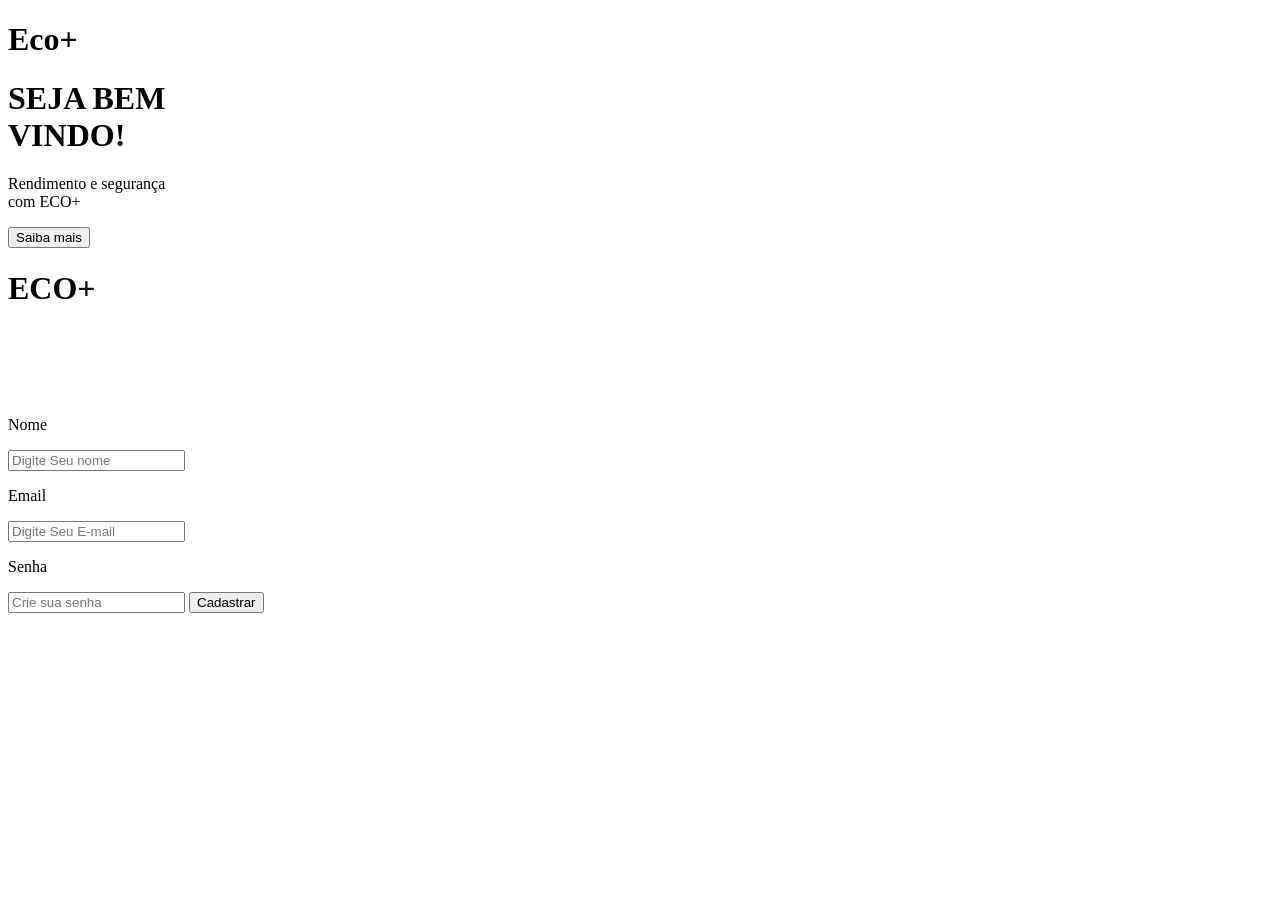
==== html/Cadastro.html @ 8de612c9 "first commit" ====
<!DOCTYPE html>
<html lang="en">
  <head>
    <meta charset="UTF-8" />
    <meta name="viewport" content="width=device-width, initial-scale=1.0" />
    <title>Document</title>

    <link rel="stylesheet" href="style.css" />
  </head>
  <body>
    <main>
      <div class="lateral">
        <h1 class="logo">Eco+</h1>

        <div class="nomes">
          <h1>SEJA BEM<br />VINDO!</h1>
          <p>Rendimento e segurança <br />com ECO+</p>
        </div>

        <button class="botao-lateral">Saiba mais</button>
      </div>

      <div class="principal">
        <div class="titulos">
          <h1>ECO+</h1>
        </div>
        <br /><br />

        <form action="">
          <br /><br />
          <p>Nome</p>
          <input type="text" id="Nome" placeholder="Digite Seu nome" />
          <br />

          <p>Email</p>
          <input type="text" id="Email" placeholder="Digite Seu E-mail" />
          <br />

          <p>Senha</p>
          <input type="text" id="Senha" placeholder="Crie sua senha" />

          <button class="botao-principal" style="margin-top: -10px">
            Cadastrar
          </button>
          <br />

          <a href="index.html" style="margin-left: -70%">Entrar</a>
        </form>
      </div>
    </main>
  </body>
</html>
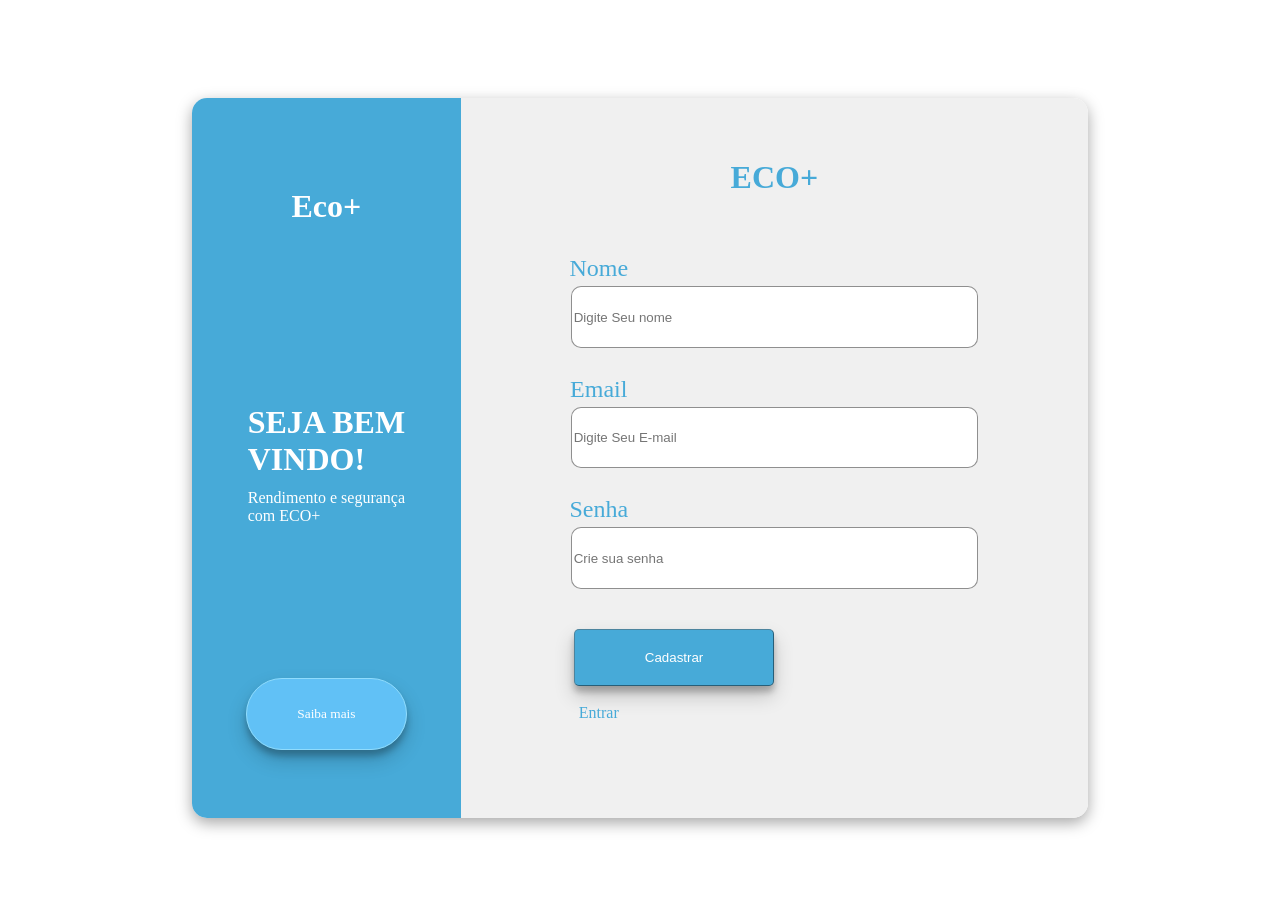
==== commit 9bc6c24d: "conexão com css" ====
--- a/html/Cadastro.html
+++ b/html/Cadastro.html
@@ -5,7 +5,7 @@
     <meta name="viewport" content="width=device-width, initial-scale=1.0" />
     <title>Document</title>
 
-    <link rel="stylesheet" href="style.css" />
+    <link rel="stylesheet" href="css/style.css" />
   </head>
   <body>
     <main>
--- a/html/css/style.css
+++ b/html/css/style.css
@@ -0,0 +1,165 @@
+body {
+  display: flex;
+  align-items: center;
+  justify-content: center;
+
+  background: #fff;
+}
+
+main {
+  width: 70vw;
+  height: 80vh;
+
+  margin-top: 10vh;
+
+  border-radius: 15px;
+
+  display: flex;
+  flex-direction: row;
+  align-items: center;
+
+  box-shadow: rgba(0, 0, 0, 0.35) 0px 5px 15px;
+}
+
+.lateral {
+  background: #47aad8;
+  width: 30vw;
+  height: 100%;
+  border-top-left-radius: 15px;
+  border-bottom-left-radius: 15px;
+
+  display: flex;
+  flex-direction: column;
+
+  justify-content: space-around;
+  align-items: center;
+
+  color: white;
+}
+
+.lateral p {
+  margin-top: -10px;
+}
+
+.nomes {
+  display: flex;
+  flex-direction: column;
+  justify-content: center;
+  align-items: center;
+}
+
+.principal {
+  background: #f0f0f0;
+  width: 100%;
+  height: 100%;
+
+  border-bottom-right-radius: 15px;
+  border-top-right-radius: 15px;
+
+  display: flex;
+  flex-direction: column;
+  justify-content: center;
+  align-items: center;
+}
+
+form {
+  display: flex;
+  flex-direction: column;
+  justify-content: center;
+  align-items: center;
+
+  width: 80%;
+  height: 80%;
+  background: rgba(106, 142, 35, 0);
+
+  margin-top: -50px;
+}
+
+input {
+  margin-bottom: 50px;
+  margin-top: -20px;
+
+  width: 80%;
+  height: 10%;
+
+  border-radius: 10px;
+
+  border-style: solid;
+  border-color: #00000070;
+  border-width: 1px;
+}
+
+input:focus {
+  margin-bottom: 50px;
+  margin-top: -20px;
+
+  width: 80%;
+  height: 10%;
+
+  border-radius: 10px;
+
+  background: #c1e8ffc7;
+}
+
+.botao-lateral {
+  width: 60%;
+  height: 10%;
+
+  border-radius: 50px;
+  border-color: #90dcfd;
+  background: #68c8ffc7;
+  border-style: groove;
+  border-width: 1.2px;
+  color: white;
+
+  font-family: American Typewriter, serif;
+
+  box-shadow: rgba(0, 0, 0, 0.19) 0px 10px 20px, rgba(0, 0, 0, 0.23) 0px 6px 6px;
+}
+
+.botao-lateral:hover {
+  scale: 1.1;
+}
+
+.botao-principal {
+  width: 40%;
+  height: 10%;
+
+  background: #47aad8;
+  color: #fff;
+
+  border-radius: 5px;
+
+  border-color: #00000070;
+
+  margin-left: -40%;
+
+  border-width: 1px;
+
+  box-shadow: rgba(0, 0, 0, 0.19) 0px 10px 20px, rgba(0, 0, 0, 0.23) 0px 6px 6px;
+}
+
+.botao-principal:hover {
+  background: #4bc6fa;
+  scale: 1.05;
+}
+
+form p {
+  margin-left: -70%;
+
+  margin-top: -8%;
+
+  color: #47aad8;
+  font-size: 24px;
+}
+
+.titulos {
+  color: #47aad8;
+}
+
+a {
+  margin-left: -65%;
+
+  text-decoration: none;
+  color: #47aad8;
+}
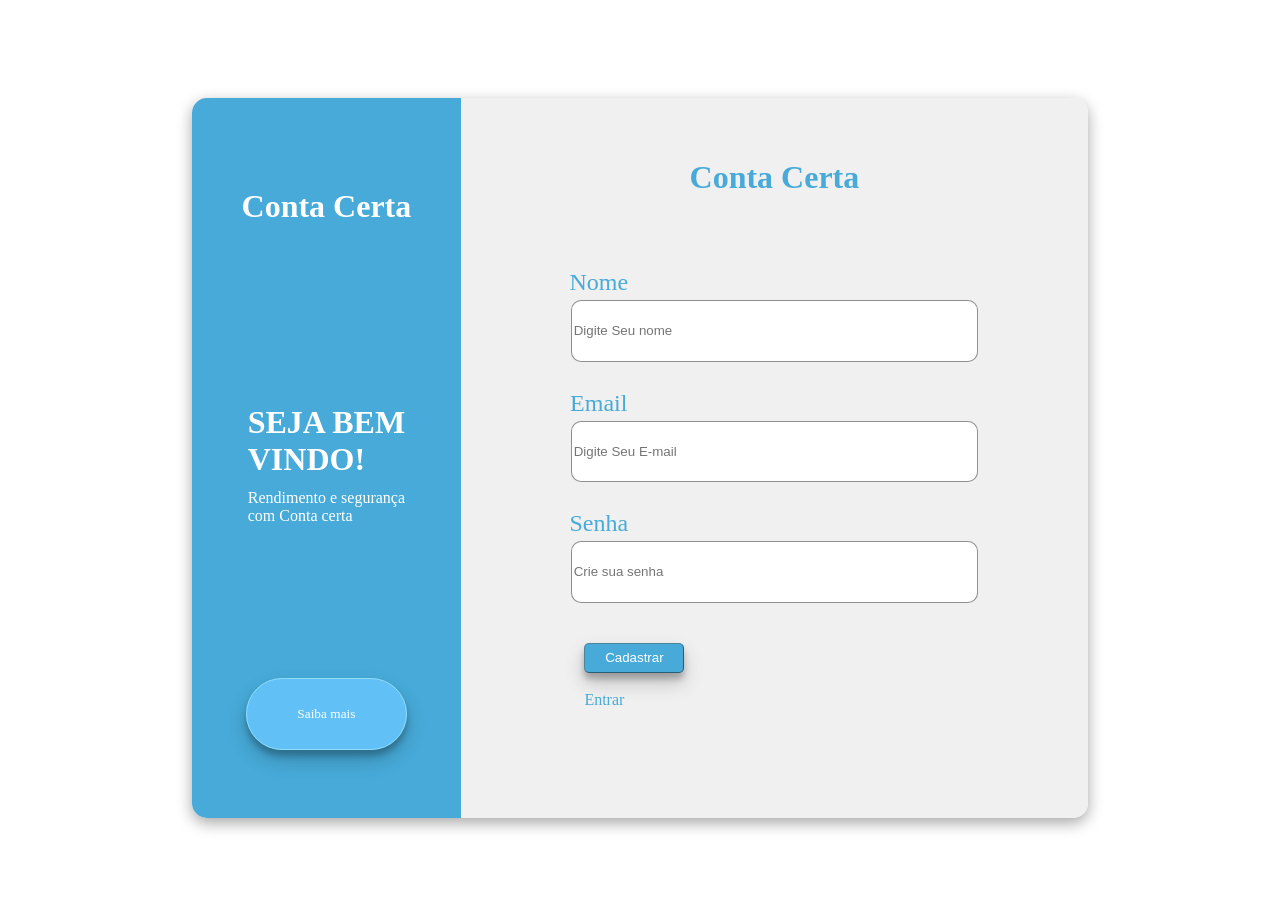
==== commit da1da9a3: "campos obrigatorios" ====
--- a/html/Cadastro.html
+++ b/html/Cadastro.html
@@ -10,11 +10,11 @@
   <body>
     <main>
       <div class="lateral">
-        <h1 class="logo">Eco+</h1>
+        <h1 class="logo">Conta Certa</h1>
 
         <div class="nomes">
           <h1>SEJA BEM<br />VINDO!</h1>
-          <p>Rendimento e segurança <br />com ECO+</p>
+          <p>Rendimento e segurança <br />com Conta certa</p>
         </div>
 
         <button class="botao-lateral">Saiba mais</button>
@@ -22,29 +22,35 @@
 
       <div class="principal">
         <div class="titulos">
-          <h1>ECO+</h1>
+          <h1>Conta Certa</h1>
         </div>
         <br /><br />
 
-        <form action="">
+        <form action="index.html">
           <br /><br />
           <p>Nome</p>
-          <input type="text" id="Nome" placeholder="Digite Seu nome" />
+          <input type="text" id="Nome" required placeholder="Digite Seu nome" />
           <br />
 
           <p>Email</p>
-          <input type="text" id="Email" placeholder="Digite Seu E-mail" />
+          <input
+            type="text"
+            id="Email"
+            required
+            placeholder="Digite Seu E-mail"
+          />
           <br />
 
           <p>Senha</p>
-          <input type="text" id="Senha" placeholder="Crie sua senha" />
+          <input type="text" id="Senha" required placeholder="Crie sua senha" />
 
           <button class="botao-principal" style="margin-top: -10px">
             Cadastrar
           </button>
+
           <br />
 
-          <a href="index.html" style="margin-left: -70%">Entrar</a>
+          <a href="index.html" style="margin-left: -340px">Entrar</a>
         </form>
       </div>
     </main>
--- a/html/css/style.css
+++ b/html/css/style.css
@@ -122,8 +122,8 @@
 }
 
 .botao-principal {
-  width: 40%;
-  height: 10%;
+  width: 100px;
+  height: 30px;
 
   background: #47aad8;
   color: #fff;
@@ -132,7 +132,7 @@
 
   border-color: #00000070;
 
-  margin-left: -40%;
+  margin-left: -280px;
 
   border-width: 1px;
 
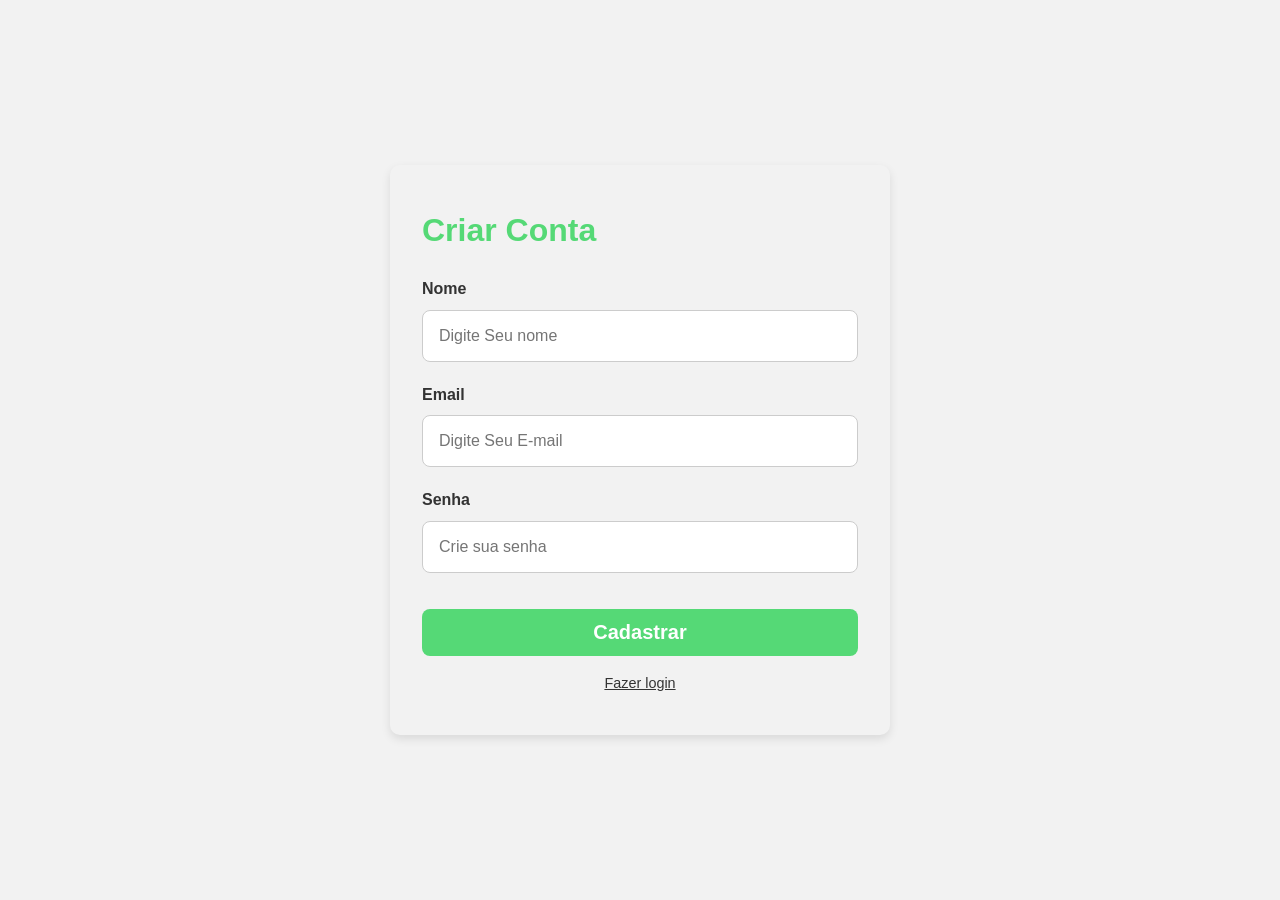
==== commit 02681f20: "ajustes" ====
--- a/html/Cadastro.html
+++ b/html/Cadastro.html
@@ -1,58 +1,126 @@
 <!DOCTYPE html>
 <html lang="en">
-  <head>
-    <meta charset="UTF-8" />
-    <meta name="viewport" content="width=device-width, initial-scale=1.0" />
-    <title>Document</title>
 
-    <link rel="stylesheet" href="css/style.css" />
-  </head>
-  <body>
-    <main>
-      <div class="lateral">
-        <h1 class="logo">Conta Certa</h1>
+<head>
+  <meta charset="UTF-8" />
+  <meta name="viewport" content="width=device-width, initial-scale=1.0" />
+  <title>Document</title>
 
-        <div class="nomes">
-          <h1>SEJA BEM<br />VINDO!</h1>
-          <p>Rendimento e segurança <br />com Conta certa</p>
-        </div>
+  <link rel="stylesheet" href="../style/style.css" />
+</head>
 
-        <button class="botao-lateral">Saiba mais</button>
+<style>
+  * {
+    margin: 0;
+    padding: 0;
+    box-sizing: border-box;
+  }
+
+  body {
+    font-family: 'Inter', sans-serif;
+    color: #333;
+    line-height: 1.6;
+  }
+
+  .container {
+    width: 100vw;
+    height: 100vh;
+    display: flex;
+    justify-content: center;
+    align-items: center;
+  }
+
+  form {
+    width: 100%;
+    max-width: 500px;
+    margin: auto;
+    padding: 40px 32px;
+    border-radius: 10px;
+    box-shadow: 0 4px 10px rgba(0, 0, 0, 0.1);
+  }
+
+  form h3 {
+    font-size: 2rem;
+    margin-bottom: 20px;
+    color: #55D976;
+  }
+
+  .input-box {
+    margin-bottom: 20px;
+  }
+
+  .input-box label {
+    display: block;
+    font-weight: bold;
+    margin-bottom: 8px;
+  }
+
+  .input-box input {
+    width: 100%;
+    padding: 16px;
+    border-radius: 8px;
+    font-size: 1rem;
+    border: 1px solid #ccc;
+    transition: border-color 0.3s ease;
+  }
+
+  .input-box input:focus {
+    outline: none;
+  }
+
+  .register-btn {
+    width: 100%;
+    margin-top: 16px;
+    padding: 12px;
+    color: #FFFFFF;
+    background-color: #55D976;
+    font-size: 1.25rem;
+    font-weight: bold;
+    border-radius: 8px;
+    border: none;
+    cursor: pointer;
+    transition: all 0.3s ease;
+  }
+
+  .register-btn:hover {
+    scale: 0.98;
+  }
+
+  .link {
+    display: block;
+    text-align: center;
+    margin-top: 16px;
+    font-size: 0.9rem;
+    color: #333;
+    transition: color 0.3s ease;
+  }
+</style>
+
+<body>
+  <div class="container">
+    <form action="/users" method="POST">
+      <h3>Criar Conta</h3>
+      <div class="input-box">
+        <label>Nome</label>
+        <input type="text" name="nome" required placeholder="Digite Seu nome" />
       </div>
 
-      <div class="principal">
-        <div class="titulos">
-          <h1>Conta Certa</h1>
-        </div>
-        <br /><br />
+      <div class="input-box">
+        <label>Email</label>
+        <input type="text" name="email" required placeholder="Digite Seu E-mail" />
+      </div>
+      <div class="input-box">
+        <label>Senha</label>
+        <input type="text" name="senha" required placeholder="Crie sua senha" />
+      </div>
 
-        <form action="index.html">
-          <br /><br />
-          <p>Nome</p>
-          <input type="text" id="Nome" required placeholder="Digite Seu nome" />
-          <br />
+      <button class="register-btn">
+        Cadastrar
+      </button>
 
-          <p>Email</p>
-          <input
-            type="text"
-            id="Email"
-            required
-            placeholder="Digite Seu E-mail"
-          />
-          <br />
+      <a href="index.html" class="link">Fazer login</a>
+    </form>
+  </div class="container">
+</body>
 
-          <p>Senha</p>
-          <input type="text" id="Senha" required placeholder="Crie sua senha" />
-
-          <button class="botao-principal" style="margin-top: -10px">
-            Cadastrar
-          </button>
-
-          <br />
-
-          <a href="index.html" style="margin-left: -340px">Entrar</a>
-        </form>
-      </div>
-    </main>
-  </body>
-</html>
+</html>
--- a/style/style.css
+++ b/style/style.css
@@ -0,0 +1,16 @@
+*{
+    margin: 0;
+    padding: 0;
+    box-sizing: border-box;
+}
+
+body{
+    font-family: 'Inter', sans-serif;
+    margin: 0 !important;
+    background-color: #F2F2F2;
+}
+
+img{
+    width: 100%;
+    display: block;
+}
